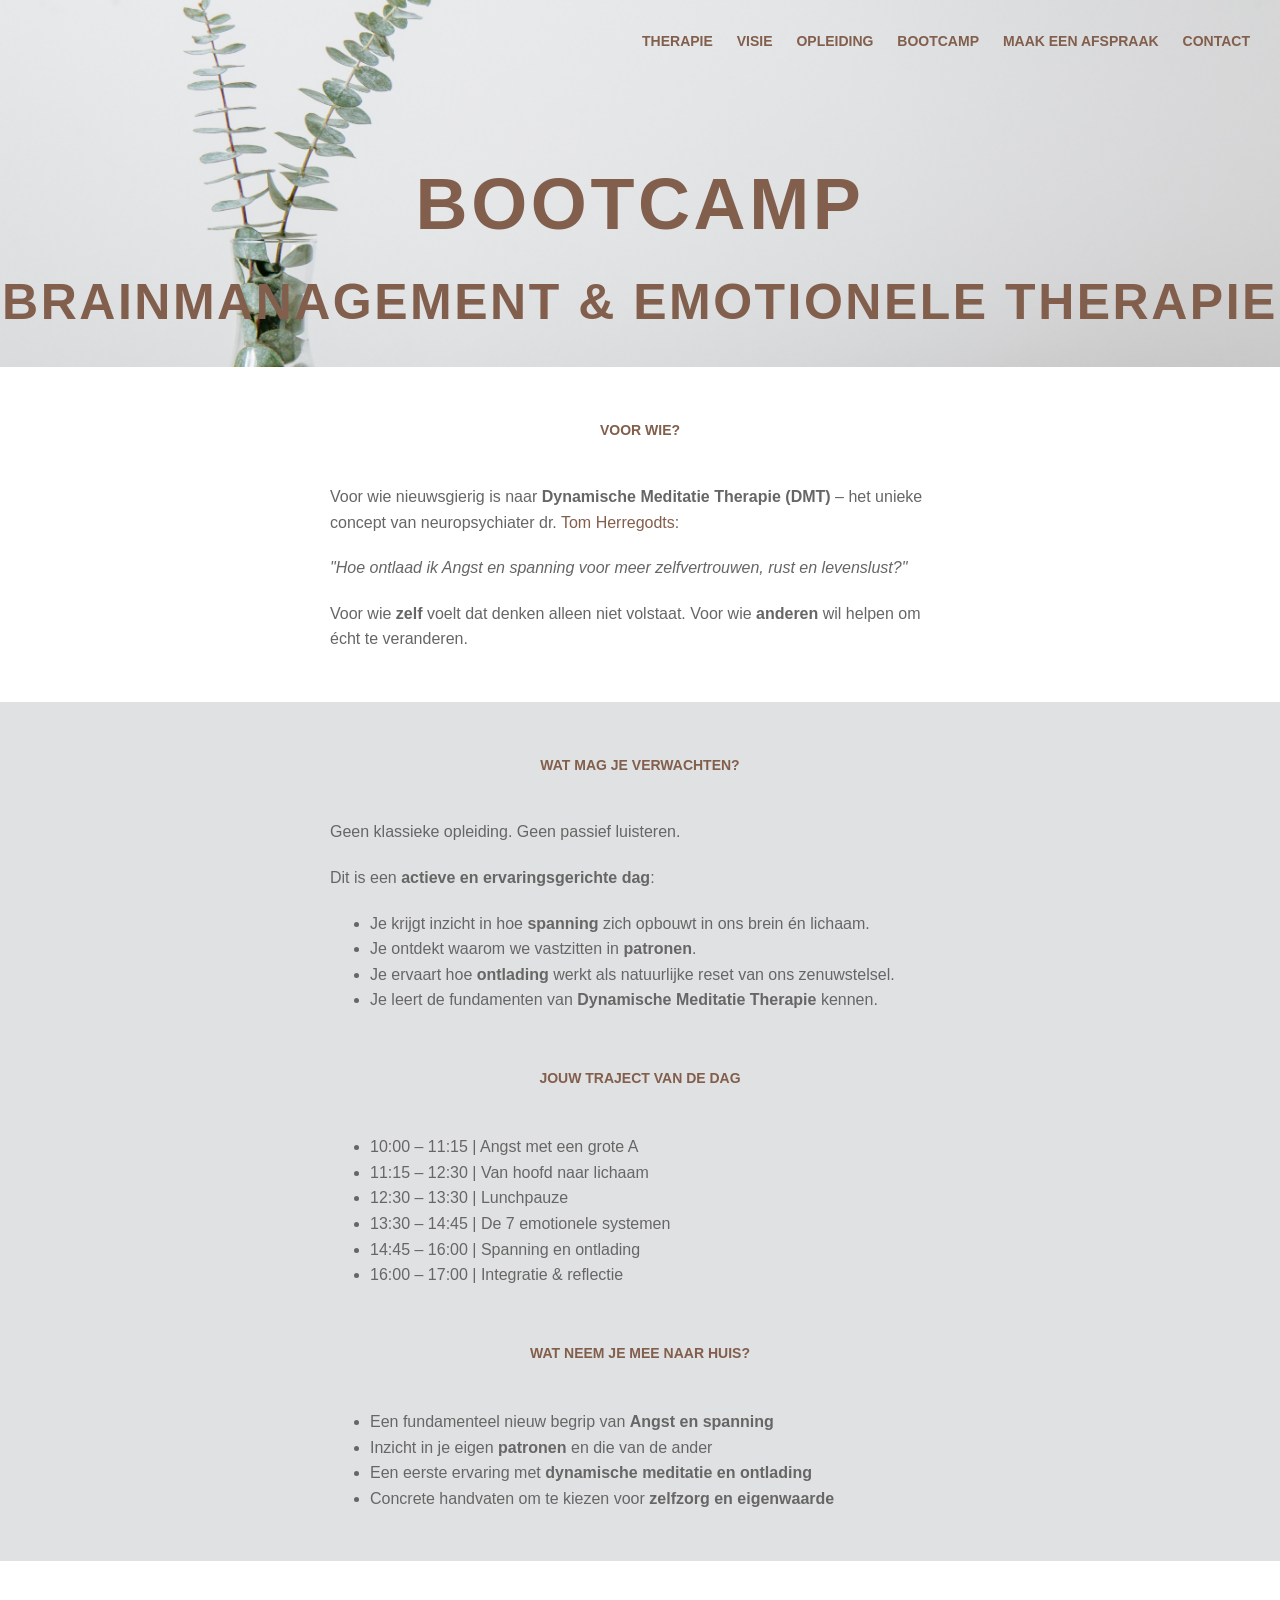
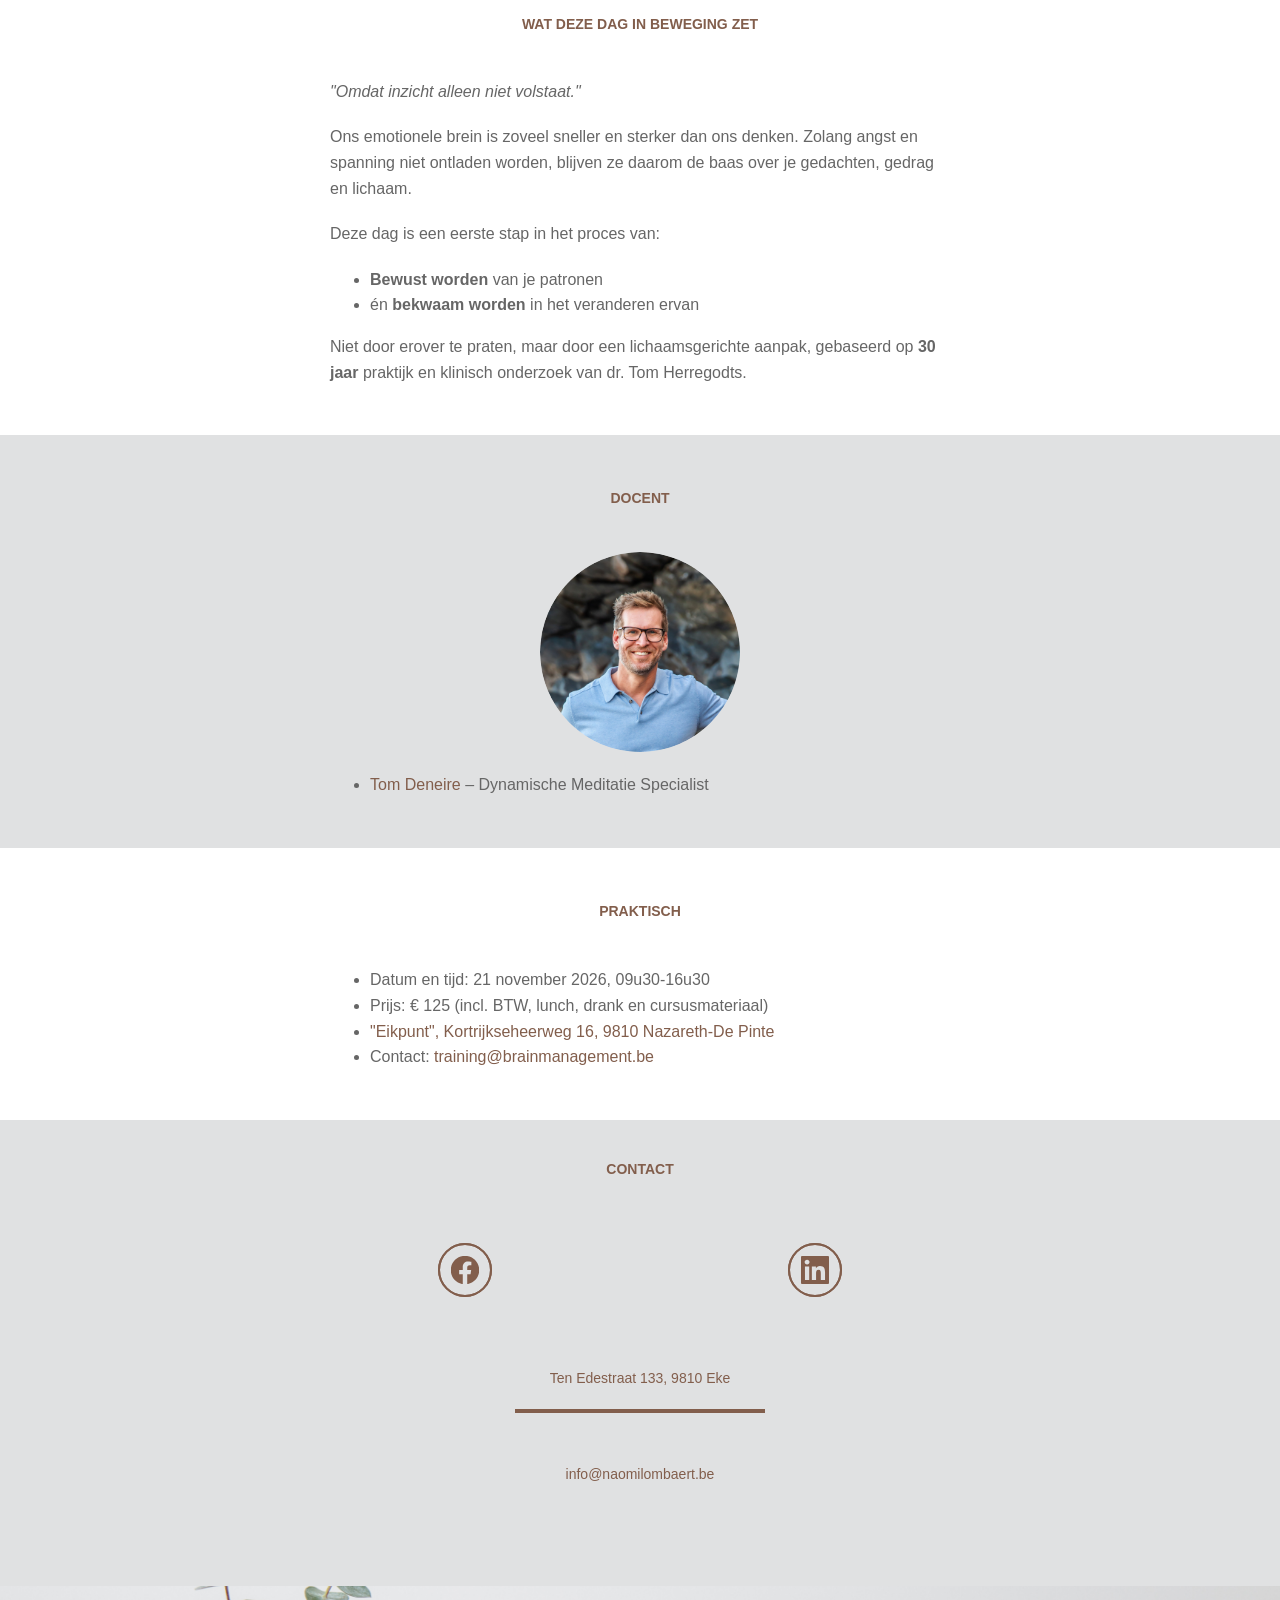
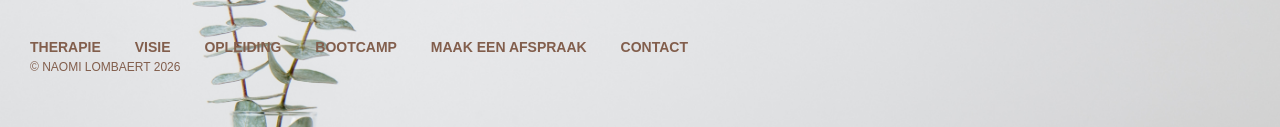
==== bootcamp.html @ 0e70410f "(feat): add opleiding and bootcamp pages" ====
<!doctype html>
<html lang="nl">
    <head>
        <meta charset="UTF-8" />
        <meta name="mobile-web-app-capable" content="yes" />
        <meta name="viewport" content="width=device-width, initial-scale=1" />
        <meta
            name="description"
            content="Bootcamp Brainmanagement & Emotionele Therapie - Inleiding in Dynamische Meditatie Therapie"
        />
        <meta
            name="keywords"
            content="bootcamp, Dynamische Meditatie Therapie, DMT, brainmanagement, emotionele therapie, ontlading, angst, spanning, Tom Herregodts, Naomi Lombaert, Tom Deneire"
        />
        <meta name="robots" content="index, follow" />
        <meta name="author" content="Naomi Lombaert" />
        <title>Bootcamp - Naomi Lombaert</title>
        <link rel="shortcut icon" href="favicon.ico" />
        <link rel="stylesheet" href="css/all.css" />

        <script
            async
            src="https://www.googletagmanager.com/gtag/js?id=G-PF92ZTEVHT"
        ></script>
        <script>
            window.dataLayer = window.dataLayer || [];
            function gtag() {
                dataLayer.push(arguments);
            }
            gtag("js", new Date());
            gtag("config", "G-PF92ZTEVHT");
        </script>
    </head>

    <body>
        <!-- Header section -->
        <header id="header">
            <nav>
                <a href="index.html">Therapie</a>
                <a href="index.html#work">Visie</a>
                <a href="opleiding.html">Opleiding</a>
                <a href="bootcamp.html">Bootcamp</a>
                <a href="index.html#form">Maak een afspraak</a>
                <a href="index.html#contact">Contact</a>
            </nav>
            <h1><span>Bootcamp</span></h1>
            <p class="kicker">Brainmanagement &amp; Emotionele Therapie</p>
        </header>

        <section>
            <h3 id="voor-wie">Voor wie?</h3>

            <div class="blurb">
                <p>
                    Voor wie nieuwsgierig is naar
                    <strong>Dynamische Meditatie Therapie (DMT)</strong> – het
                    unieke concept van neuropsychiater dr.
                    <a href="https://brainmanagement.be/concept" target="_blank"
                        >Tom Herregodts</a
                    >:
                </p>
                <p>
                    <em
                        >"Hoe ontlaad ik Angst en spanning voor meer
                        zelfvertrouwen, rust en levenslust?"</em
                    >
                </p>
                <p>
                    Voor wie <strong>zelf</strong> voelt dat denken alleen niet
                    volstaat. Voor wie <strong>anderen</strong> wil helpen om
                    écht te veranderen.
                </p>
            </div>
        </section>

        <section class="alt-section alt-section-compact">
            <h3 id="verwachting">Wat mag je verwachten?</h3>

            <div class="blurb">
                <p>Geen klassieke opleiding. Geen passief luisteren.</p>
                <p>
                    Dit is een
                    <strong>actieve en ervaringsgerichte dag</strong>:
                </p>
                <ul>
                    <li>
                        Je krijgt inzicht in hoe <strong>spanning</strong> zich
                        opbouwt in ons brein én lichaam.
                    </li>
                    <li>
                        Je ontdekt waarom we vastzitten in
                        <strong>patronen</strong>.
                    </li>
                    <li>
                        Je ervaart hoe <strong>ontlading</strong> werkt als
                        natuurlijke reset van ons zenuwstelsel.
                    </li>
                    <li>
                        Je leert de fundamenten van
                        <strong>Dynamische Meditatie Therapie</strong> kennen.
                    </li>
                </ul>

                <h3 id="traject">Jouw traject van de dag</h3>

                <ul>
                    <li>10:00 – 11:15 | Angst met een grote A</li>
                    <li>11:15 – 12:30 | Van hoofd naar lichaam</li>
                    <li>12:30 – 13:30 | Lunchpauze</li>
                    <li>13:30 – 14:45 | De 7 emotionele systemen</li>
                    <li>14:45 – 16:00 | Spanning en ontlading</li>
                    <li>16:00 – 17:00 | Integratie &amp; reflectie</li>
                </ul>

                <h3 id="meenemen">Wat neem je mee naar huis?</h3>

                <ul>
                    <li>
                        Een fundamenteel nieuw begrip van
                        <strong>Angst en spanning</strong>
                    </li>
                    <li>
                        Inzicht in je eigen <strong>patronen</strong> en die van
                        de ander
                    </li>
                    <li>
                        Een eerste ervaring met
                        <strong>dynamische meditatie en ontlading</strong>
                    </li>
                    <li>
                        Concrete handvaten om te kiezen voor
                        <strong>zelfzorg en eigenwaarde</strong>
                    </li>
                </ul>
            </div>
        </section>

        <section>
            <h3 id="beweging">Wat deze dag in beweging zet</h3>

            <div class="blurb">
                <p><em>"Omdat inzicht alleen niet volstaat."</em></p>
                <p>
                    Ons emotionele brein is zoveel sneller en sterker dan ons
                    denken. Zolang angst en spanning niet ontladen worden,
                    blijven ze daarom de baas over je gedachten, gedrag en
                    lichaam.
                </p>
                <p>Deze dag is een eerste stap in het proces van:</p>
                <ul>
                    <li><strong>Bewust worden</strong> van je patronen</li>
                    <li>
                        én <strong>bekwaam worden</strong> in het veranderen
                        ervan
                    </li>
                </ul>
                <p>
                    Niet door erover te praten, maar door een lichaamsgerichte
                    aanpak, gebaseerd op <strong>30 jaar</strong> praktijk en
                    klinisch onderzoek van dr. Tom Herregodts.
                </p>
            </div>
        </section>

        <section class="alt-section alt-section-compact">
            <h3 id="docenten">Docent</h3>

            <div class="face-lockup">
                <div class="face-img3"></div>
            </div>

            <div class="blurb">
                <ul>
                    <li>
                        <a href="https://tomdeneire.be" target="_blank"
                            >Tom Deneire</a
                        >
                        – Dynamische Meditatie Specialist
                    </li>
                </ul>
            </div>
        </section>

        <section>
            <h3 id="praktisch">Praktisch</h3>

            <div class="blurb">
                <ul>
                    <li>Datum en tijd: 21 november 2026, 09u30-16u30</li>
                    <li>
                        Prijs: € 125 (incl. BTW, lunch, drank en
                        cursusmateriaal)
                    </li>
                    <li>
                        <a
                            href="https://www.google.com/maps/search/?api=1&amp;query=Kortrijkseheerweg+16+9810+Nazareth"
                            target="_blank"
                            >"Eikpunt", Kortrijkseheerweg 16, 9810 Nazareth-De
                            Pinte</a
                        >
                    </li>
                    <li>
                        Contact:
                        <a href="mailto:training@brainmanagement.be"
                            >training@brainmanagement.be</a
                        >
                    </li>
                </ul>
            </div>
        </section>

        <!-- Contact section -->
        <section class="alt-section section-contact">
            <h3 id="contact">Contact</h3>
            <div class="social-links">
                <a
                    href="//www.facebook.com/naomi.lombaert.3"
                    target="_blank"
                    class="icon-facebook"
                ></a>
                <a
                    href="//www.linkedin.com/in/naomi-lombaert-b698b1149/?originalSubdomain=be"
                    target="_blank"
                    class="icon-linkedin"
                ></a>
            </div>
            <p>
                <a href="https://maps.app.goo.gl/BNZWrq2jy8PPwfH8A">
                    Ten Edestraat 133, 9810 Eke</a
                >
            </p>
            <hr class="bar" />
            <a href="mailto:info@naomilombaert.be">info@naomilombaert.be</a>
        </section>

        <!-- Footer section -->
        <footer id="footer">
            <div class="lockup">
                <div class="content-wrap">
                    <nav>
                        <a href="index.html">Therapie</a>
                        <a href="index.html#work">Visie</a>
                        <a href="opleiding.html">Opleiding</a>
                        <a href="bootcamp.html">Bootcamp</a>
                        <a href="index.html#form">Maak een afspraak</a>
                        <a href="index.html#contact">Contact</a>
                    </nav>
                    <p class="copyright">
                        &copy; Naomi Lombaert
                        <span id="year"></span>
                    </p>
                </div>
            </div>
        </footer>

        <script src="//ajax.googleapis.com/ajax/libs/jquery/2.1.1/jquery.min.js"></script>
        <script src="js/functions.js"></script>
        <script>
            document.getElementById("year").textContent =
                new Date().getFullYear();
        </script>
    </body>
</html>
---- css/all.css ----
/* Minimal normalize.css v3.0.1 | MIT License | git.io/normalize */
html {
    font-family: sans-serif;
    -ms-text-size-adjust: 100%;
    -webkit-text-size-adjust: 100%;
}

body {
    margin: 0;
}

footer,
header,
nav,
section {
    display: block;
}

a {
    background: 0 0;
}

a:active,
a:hover {
    outline: 0;
}

b,
strong {
    font-weight: 700;
}

h1 {
    font-size: 2em;
    margin: 0.67em 0;
}

hr {
    -moz-box-sizing: content-box;
    box-sizing: content-box;
    height: 0;
}

button,
input,
textarea {
    color: inherit;
    font: inherit;
    margin: 0;
}

button,
html input[type="button"],
input[type="reset"],
input[type="submit"] {
    -webkit-appearance: button;
    cursor: pointer;
}

button::-moz-focus-inner,
input::-moz-focus-inner {
    border: 0;
    padding: 0;
}

input {
    line-height: normal;
}

fieldset {
    border: 1px solid silver;
    margin: 0 2px;
    padding: 0.35em 0.625em 0.75em;
}

legend {
    border: 0;
    padding: 0;
}

textarea {
    overflow: auto;
}
@font-face {
    font-family: "Open Sans";
    font-style: normal;
    font-weight: 300;
    src:
        local("Open Sans Light"),
        local("OpenSans-Light"),
        url(//themes.googleusercontent.com/static/fonts/opensans/v8/DXI1ORHCpsQm3Vp6mXoaTaRDOzjiPcYnFooOUGCOsRk.woff)
            format("woff");
}
@font-face {
    font-family: "Open Sans";
    font-style: normal;
    font-weight: 400;
    src:
        local("Open Sans"),
        local("OpenSans"),
        url(//themes.googleusercontent.com/static/fonts/opensans/v8/cJZKeOuBrn4kERxqtaUH3bO3LdcAZYWl9Si6vvxL-qU.woff)
            format("woff");
}
@font-face {
    font-family: "Open Sans";
    font-style: normal;
    font-weight: 700;
    src:
        local("Open Sans Bold"),
        local("OpenSans-Bold"),
        url(//themes.googleusercontent.com/static/fonts/opensans/v8/k3k702ZOKiLJc3WVjuplzKRDOzjiPcYnFooOUGCOsRk.woff)
            format("woff");
}

[class^="icon-"],
[class*=" icon-"] {
    font-family: "Open Sans";
    line-height: 1;
    display: block;
    margin-top: 1px;
    -webkit-font-smoothing: antialiased;
    -moz-osx-font-smoothing: grayscale;
}

/* Facebook Icon */
.icon-facebook:before {
    content: "";
    display: block;
    width: 100%;
    height: 100%;
    background-color: currentColor; /* Matches your #825e4c link color */
    -webkit-mask: url("data:image/svg+xml,%3Csvg xmlns='http://www.w3.org/2000/svg' viewBox='0 0 24 24'%3E%3Cpath d='M24 12.073c0-6.627-5.373-12-12-12s-12 5.373-12 12c0 5.99 4.388 10.954 10.125 11.854v-8.385H7.078v-3.47h3.047V9.43c0-3.007 1.792-4.669 4.533-4.669 1.312 0 2.686.235 2.686.235v2.953H15.83c-1.491 0-1.956.925-1.956 1.874v2.25h3.328l-.532 3.47h-2.796v8.385C19.612 23.027 24 18.062 24 12.073z'/%3E%3C/svg%3E")
        no-repeat center;
    mask: url("data:image/svg+xml,%3Csvg xmlns='http://www.w3.org/2000/svg' viewBox='0 0 24 24'%3E%3Cpath d='M24 12.073c0-6.627-5.373-12-12-12s-12 5.373-12 12c0 5.99 4.388 10.954 10.125 11.854v-8.385H7.078v-3.47h3.047V9.43c0-3.007 1.792-4.669 4.533-4.669 1.312 0 2.686.235 2.686.235v2.953H15.83c-1.491 0-1.956.925-1.956 1.874v2.25h3.328l-.532 3.47h-2.796v8.385C19.612 23.027 24 18.062 24 12.073z'/%3E%3C/svg%3E")
        no-repeat center;
}

/* LinkedIn Icon */
.icon-linkedin:before {
    content: "";
    display: block;
    width: 100%;
    height: 100%;
    background-color: currentColor;
    -webkit-mask: url("data:image/svg+xml,%3Csvg xmlns='http://www.w3.org/2000/svg' viewBox='0 0 24 24'%3E%3Cpath d='M20.447 20.452h-3.554v-5.569c0-1.328-.027-3.037-1.852-3.037-1.853 0-2.136 1.445-2.136 2.939v5.667H9.351V9h3.414v1.561h.046c.477-.9 1.637-1.85 3.37-1.85 3.601 0 4.267 2.37 4.267 5.455v6.286zM5.337 7.433c-1.144 0-2.063-.926-2.063-2.065 0-1.138.92-2.063 2.063-2.063 1.14 0 2.064.925 2.064 2.063 0 1.139-.925 2.065-2.064 2.065zm1.782 13.019H3.555V9h3.564v11.452zM22.225 0H1.771C.792 0 0 .774 0 1.729v20.542C0 23.227.792 24 1.771 24h20.451C23.2 24 24 23.227 24 22.271V1.729C24 .774 23.2 0 22.222 0z'/%3E%3C/svg%3E")
        no-repeat center;
    mask: url("data:image/svg+xml,%3Csvg xmlns='http://www.w3.org/2000/svg' viewBox='0 0 24 24'%3E%3Cpath d='M20.447 20.452h-3.554v-5.569c0-1.328-.027-3.037-1.852-3.037-1.853 0-2.136 1.445-2.136 2.939v5.667H9.351V9h3.414v1.561h.046c.477-.9 1.637-1.85 3.37-1.85 3.601 0 4.267 2.37 4.267 5.455v6.286zM5.337 7.433c-1.144 0-2.063-.926-2.063-2.065 0-1.138.92-2.063 2.063-2.063 1.14 0 2.064.925 2.064 2.063 0 1.139-.925 2.065-2.064 2.065zm1.782 13.019H3.555V9h3.564v11.452zM22.225 0H1.771C.792 0 0 .774 0 1.729v20.542C0 23.227.792 24 1.771 24h20.451C23.2 24 24 23.227 24 22.271V1.729C24 .774 23.2 0 22.222 0z'/%3E%3C/svg%3E")
        no-repeat center;
}
/* Typography
 * ------------------------------------ */
h1,
h2,
h3,
h4,
h5,
h6 {
    color: #333;
    font-weight: bold;
}

h1 {
    font-size: 68px;
    line-height: 1.05;
    letter-spacing: -1px;
}

h3 {
    font-size: 26px;
    line-height: 1.38;
}

p {
    margin: 0 0 20px 0;
}

em {
    font-style: italic;
}

strong {
    font-weight: bold;
}

hr {
    border: solid #ddd;
    border-width: 1px 0 0;
    clear: both;
    margin: 10px 0 30px;
    height: 0;
}

/* Links
 * ------------------------------------ */
a {
    color: #825e4c;
    text-decoration: none;
    outline: 0;
}

a:hover,
a:focus {
    color: #e3c6b1;
}

/* Selection colors
 * ------------------------------------ */
::selection {
    background: #e3c6b1;
}

::-moz-selection {
    background: #e3c6b1;
}

img::selection {
    background: transparent;
}

img::-moz-selection {
    background: transparent;
}

body {
    -webkit-tap-highlight-color: #f1e2d6;
}

/* Basic Styles
 * ------------------------------------ */
body {
    background: #fff;
    font-size: 14px;
    line-height: 1.6;
    font-family: "Open Sans", sans-serif;
    color: #666;
    -webkit-font-smoothing: antialiased;
    -webkit-text-size-adjust: 100%;
}

h3 {
    color: #825e4c;
    text-align: center;
    padding: 40px 0 30px;
}

fieldset {
    padding: 0;
    margin: 0;
    border: none;
}

@media screen and (max-width: 480px) {
    h3 {
        padding: 30px 0;
    }
}

.alt-section {
    background: #e0e1e2;
    padding-bottom: 100px;
}
.alt-section h3 {
    color: #825e4c;
}

/* Grey content section with the same bottom spacing as a white section */
.alt-section.alt-section-compact {
    padding-bottom: 0;
    display: flow-root;
}

h3,
header nav a,
header .kicker,
footer .lockup .content-wrap a {
    font-size: 14px;
    font-weight: 700;
    text-transform: uppercase;
}

/* Header */
header {
    background-position: 50% 50%;
    background-image: url(../img/hero-bg.jpg);
    padding-bottom: 20px !important; /* Changed from 50px */
    background-size: cover;
    background-repeat: no-repeat;
}
header nav {
    float: right;
    padding: 30px 30px 0 0;
}
header nav a {
    display: inline-block;
    margin-left: 20px;
    color: #825e4c;
}
header nav a:hover {
    color: #e3c6b1;
}
header h1 {
    text-align: center;
    font-size: 72px;
    font-weight: 700;
    color: #825e4c;
    text-transform: uppercase;
    letter-spacing: 0.05em;
    margin-bottom: 20px;
    clear: both;
    padding-top: 100px;
}
header h1 span {
    display: inline-block;
    padding: 0.2em 0.5em;
}
header .kicker {
    text-align: center;
    letter-spacing: 0.05em;
    color: #825e4c;
    line-height: 1;
    font-size: 50px;
}

@media (max-width: 640px) {
    header nav {
        float: none;
        text-align: right;
        padding-top: 20px;
    }
    header h1 {
        text-align: right;
        padding-top: 0px;
    }
    header .kicker {
        text-align: right;
        padding-right: 20px;
        font-size: 20px;
    }
}

/* Footer */
footer {
    background-image: url(../img/hero-bg.jpg);
    background-size: cover;
    background-repeat: no-repeat;
    background-position: 50% 50%;
}
footer .lockup {
    padding: 50px 30px;
}
footer .lockup:after {
    content: "";
    display: table;
    clear: both;
}
footer .lockup .content-wrap {
    float: left;
}
footer .lockup .content-wrap .copyright {
    margin: 0;
    text-transform: uppercase;
    font-size: 12px;
    color: #825e4c;
}
footer .lockup .content-wrap a {
    color: #825e4c;
    display: inline-block;
    margin-right: 30px;
}
footer .lockup .content-wrap a:hover {
    color: #e3c6b1;
}

.face-lockup {
    max-width: 780px;
    margin: 0 auto 20px;
    display: flex;
    align-items: center;
    /* Changed from space-between to center to bring them together */
    justify-content: center;
    /* Adds space between the two images without pushing them to the screen edges */
    gap: 40px;
}

.face-lockup .face-img,
.face-lockup .face-img2,
.face-lockup .face-img3 {
    border-radius: 50%;
    background-size: cover;
    background-position: center;
    height: 200px;
    width: 200px;
}

.face-lockup .face-img {
    background-image: url(../img/naomi.jpg);
    background-position: 50% 20%;
}

.face-lockup .face-img2 {
    background-size: 120%;
    background-position: 65% 70%;
    background-image: url(../img/ansofie.jpeg);
}

.face-lockup .face-img3 {
    background-image: url(../img/tom.png);
}

/* Mobile Adjustments */
@media screen and (max-width: 650px) {
    .face-lockup {
        display: flex;
        flex-direction: column;
        align-items: center;
        gap: 30px;
    }

    .face-lockup .face-img,
    .face-lockup .face-img2,
    .face-lockup .face-img3 {
        display: block;
        margin: 0;
    }
}
.blurb {
    max-width: 620px;
    padding: 0 20px;
    margin: 10px auto 50px;
    font-size: 16px;
    text-align: left;
    font-weight: 500;
}

.blurb p:first-child {
    margin-top: 0;
}

/* Contact section */
.section-contact {
    text-align: center;
}

.social-links {
    max-width: 700px;
    margin: 0px auto 50px;
    display: -webkit-box;
    display: -moz-box;
    display: box;
    display: -webkit-flex;
    display: -moz-flex;
    display: -ms-flexbox;
    display: flex;
    -webkit-box-pack: center;
    -moz-box-pack: center;
    box-pack: center;
    -webkit-justify-content: space-around;
    -moz-justify-content: space-around;
    -ms-justify-content: space-around;
    -o-justify-content: space-around;
    justify-content: space-around;
    -ms-flex-pack: center;
    -webkit-box-lines: multiple;
    -moz-box-lines: multiple;
    box-lines: multiple;
    -webkit-flex-wrap: wrap;
    -moz-flex-wrap: wrap;
    -ms-flex-wrap: wrap;
    flex-wrap: wrap;
}
.social-links a {
    display: flex; /* Use flex to center the icon */
    align-items: center;
    justify-content: center;
    border: 2px solid #825e4c;
    height: 50px;
    width: 50px;
    color: #825e4c;
    border-radius: 50%;
    margin: 20px;
    position: relative;
    transition: all 0.15s ease-in-out;
}

/* This targets the SVG icons we created earlier */
.social-links a:before {
    content: "";
    display: block;
    /* Adjust these percentages to change the icon size (e.g., 50% = smaller icon) */
    width: 55%;
    height: 55%;
    background-color: currentColor;
    -webkit-mask-size: contain;
    mask-size: contain;
    -webkit-mask-repeat: no-repeat;
    mask-repeat: no-repeat;
    -webkit-mask-position: center;
    mask-position: center;
}
.social-links a:after {
    content: "";
    display: block;
    position: absolute;
    top: 0px;
    right: 0px;
    bottom: 0px;
    left: 0px;
    border: 2px solid #825e4c;
    border-radius: 50%;
    margin: -2px;
    opacity: 1;
    -webkit-transition: all 0.15s ease-out 0s;
    -moz-transition: all 0.15s ease-out 0s;
    transition: all 0.15s ease-out 0s;
}
.social-links a:hover:after {
    -webkit-transform: scale(1.5);
    -moz-transform: scale(1.5);
    -ms-transform: scale(1.5);
    -o-transform: scale(1.5);
    transform: scale(1.5);
    opacity: 0;
}

.bar {
    width: 250px;
    height: 0px;
    border-top: 4px solid #825e4c;
    margin: 0px auto 50px;
}

form {
    max-width: 450px;
    margin: 0 auto 100px;
    padding: 0 20px;
}
form input,
form textarea {
    border: 3px solid #825e4c;
    width: 100%;
    -webkit-box-sizing: border-box;
    -moz-box-sizing: border-box;
    box-sizing: border-box;
    padding: 10px;
    -webkit-appearance: none;
    -moz-appearance: none;
    appearance: none;
    font-size: 16px;
}
form input:focus,
form textarea:focus {
    outline: none;
    border-color: #825e4c;
}
form textarea {
    height: 10em;
    resize: none;
}
form .submit-wrap {
    text-align: right;
}
form [type="submit"] {
    background: #825e4c;
    color: white;
    font-size: 18px;
    text-transform: uppercase;
    width: 33%;
}
form [type="submit"]:hover {
    background: #825e4c;
}
form .contact-info-group label {
    width: 50%;
    float: left;
    -webkit-box-sizing: border-box;
    -moz-box-sizing: border-box;
    box-sizing: border-box;
}
form .contact-info-group label:nth-child(1) {
    padding-right: 10px;
}
form .contact-info-group label:nth-child(2) {
    padding-left: 10px;
}
form label {
    display: block;
    margin-bottom: 20px;
}
form label span {
    display: block;
}

@media (max-width: 541px) {
    form .contact-info-group label {
        width: 100%;
    }
    form .contact-info-group label:nth-child(1) {
        padding: 0;
    }
    form .contact-info-group label:nth-child(2) {
        padding: 0;
    }
    form [type="submit"] {
        width: 100%;
    }
}
.form-success {
    background: #e0e1e2;
    text-align: center;
}
.form-success p {
    font-size: 18px;
}
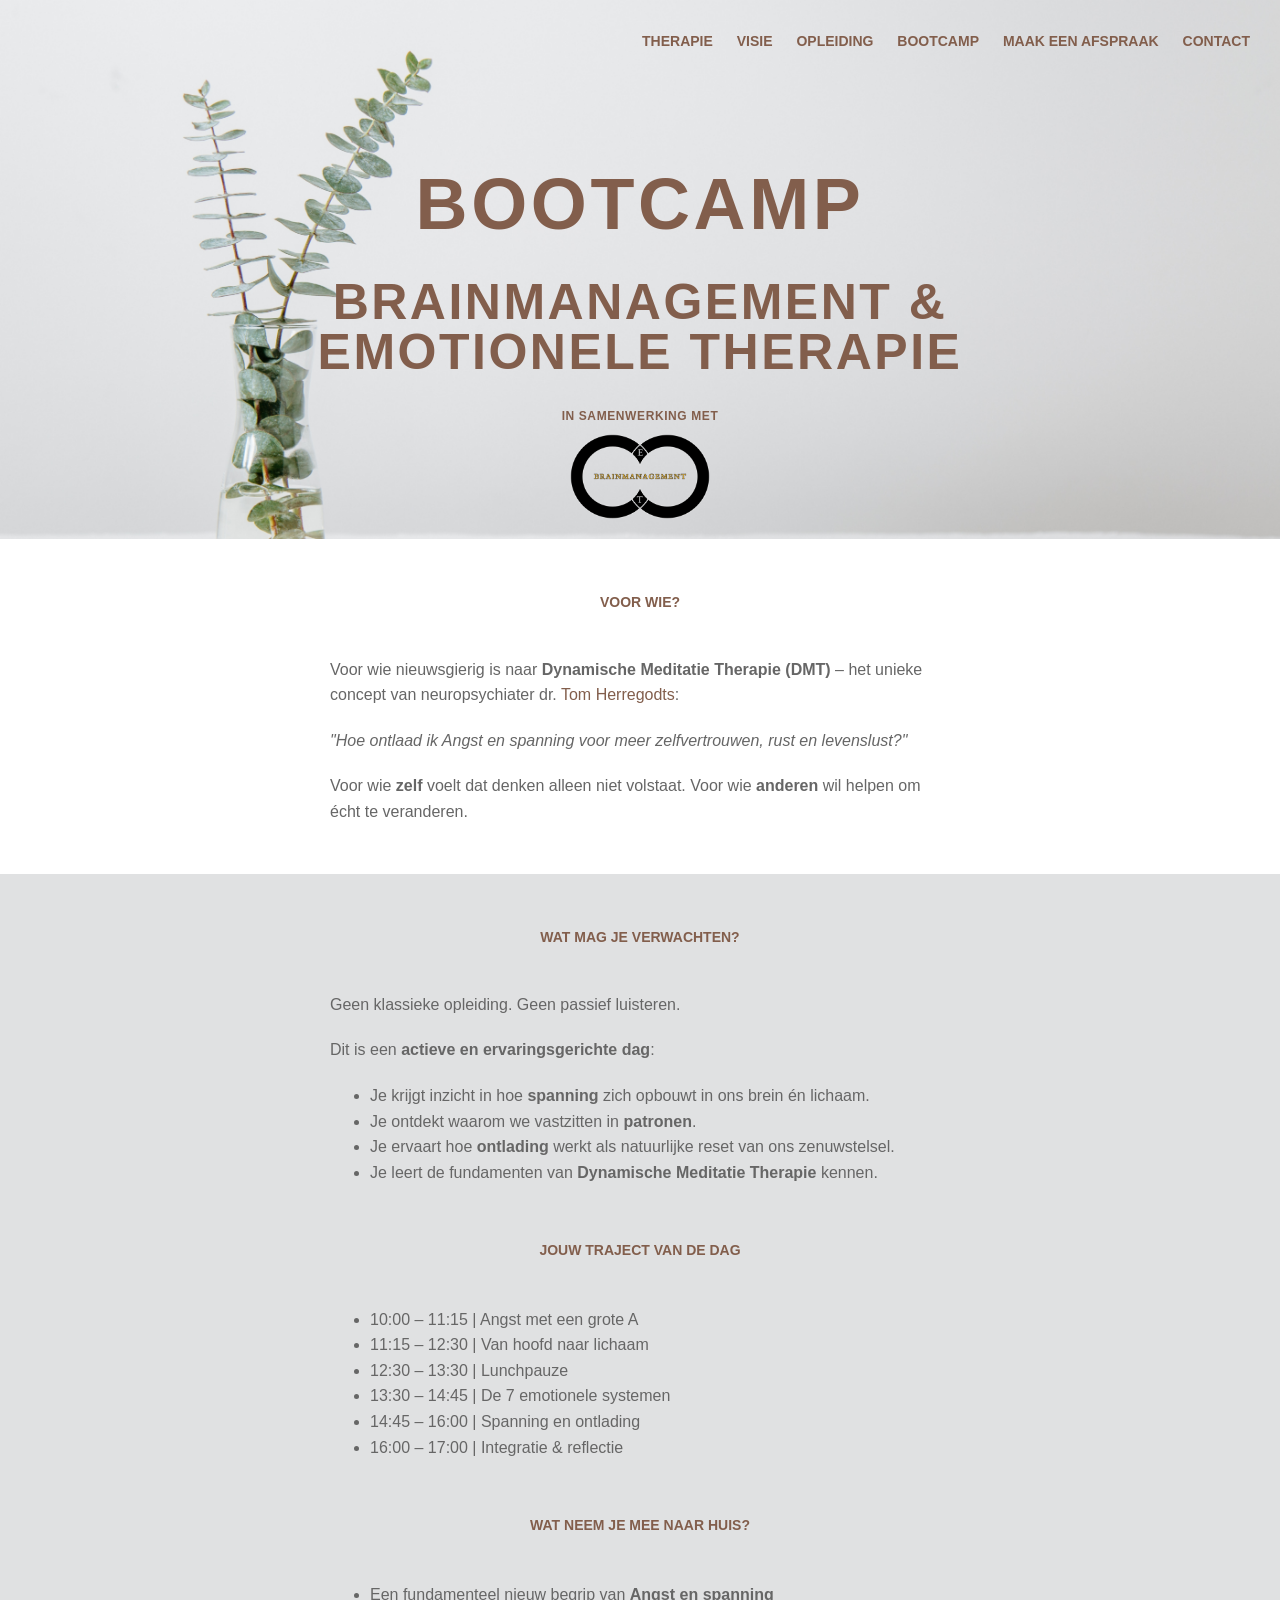
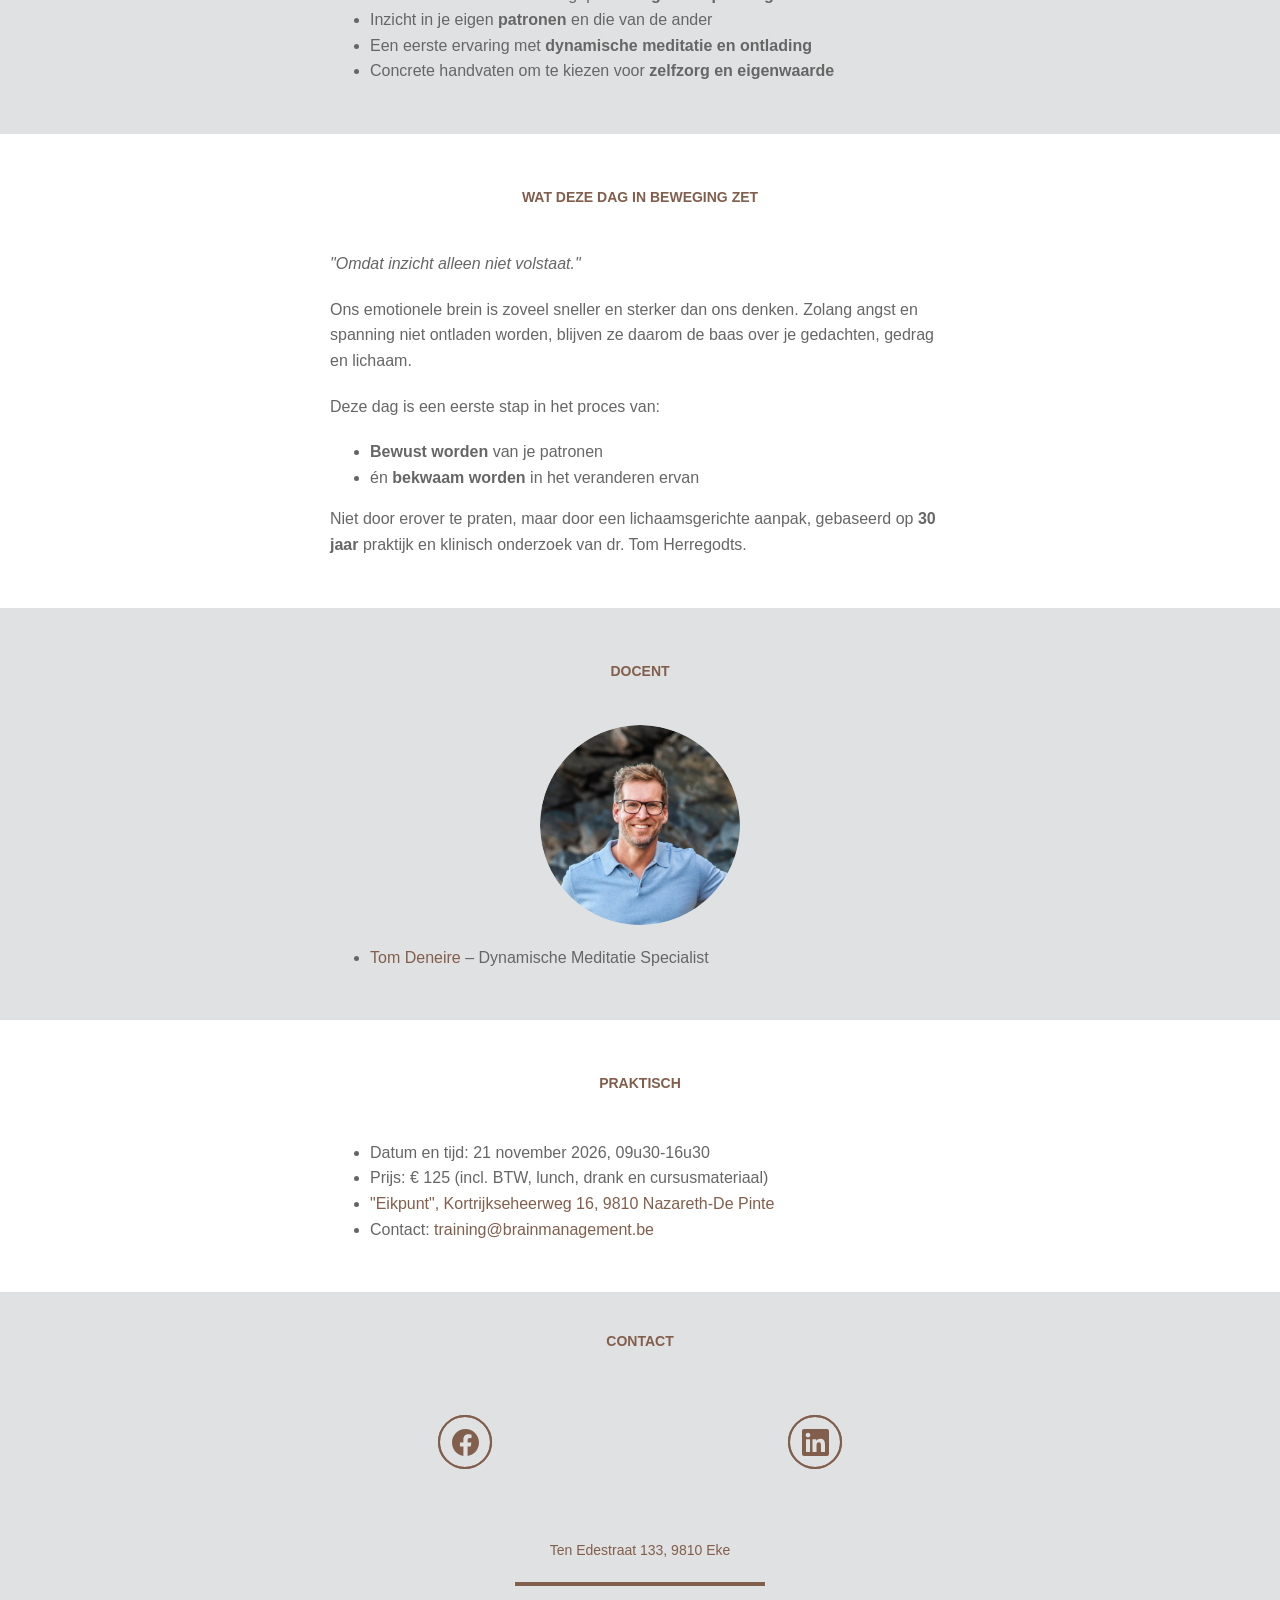
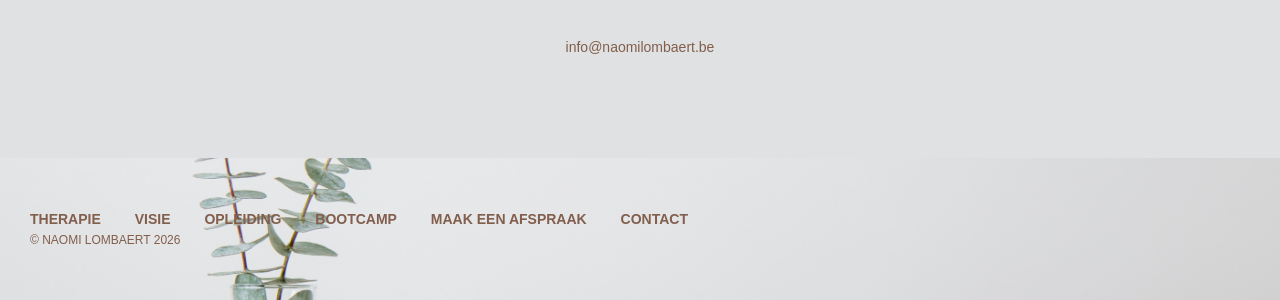
==== commit 928961d9: "(feat): add BM logo" ====
--- a/bootcamp.html
+++ b/bootcamp.html
@@ -44,7 +44,18 @@
                 <a href="index.html#contact">Contact</a>
             </nav>
             <h1><span>Bootcamp</span></h1>
-            <p class="kicker">Brainmanagement &amp; Emotionele Therapie</p>
+            <p class="kicker">
+                Brainmanagement &amp;<br />
+                Emotionele Therapie
+            </p>
+            <a
+                class="partner"
+                href="https://brainmanagement.be"
+                target="_blank"
+            >
+                <span>in samenwerking met</span>
+                <img src="img/bm-logo.png" alt="Brainmanagement" />
+            </a>
         </header>
 
         <section>
--- a/css/all.css
+++ b/css/all.css
@@ -321,6 +321,28 @@
     font-size: 50px;
 }
 
+header .partner {
+    display: block;
+    width: max-content;
+    margin: 30px auto 0;
+    text-align: center;
+    color: #825e4c;
+}
+header .partner span {
+    display: block;
+    font-size: 12px;
+    font-weight: 700;
+    text-transform: uppercase;
+    letter-spacing: 0.05em;
+    margin-bottom: 8px;
+}
+header .partner img {
+    display: block;
+    width: 140px;
+    height: auto;
+    margin: 0 auto;
+}
+
 @media (max-width: 640px) {
     header nav {
         float: none;
@@ -335,6 +357,9 @@
         text-align: right;
         padding-right: 20px;
         font-size: 20px;
+    }
+    header .partner {
+        margin: 20px 20px 0 auto;
     }
 }
 
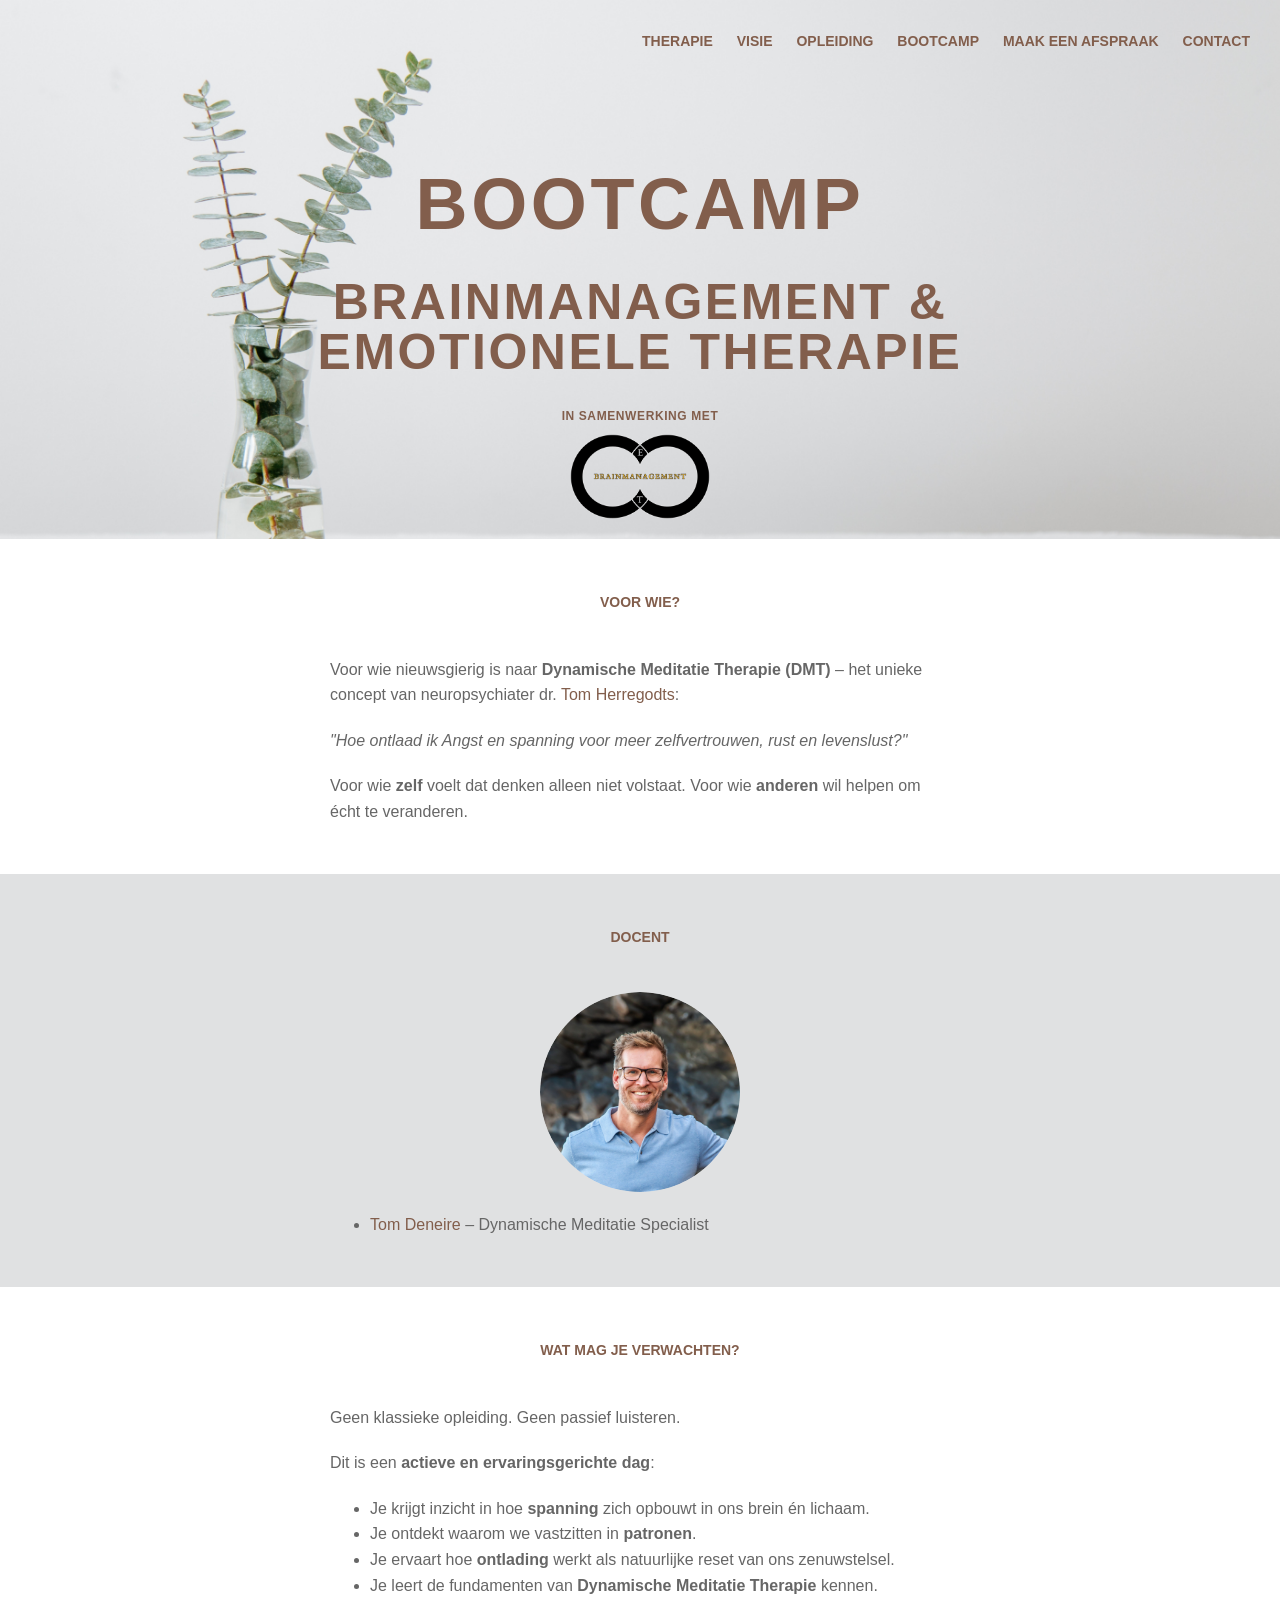
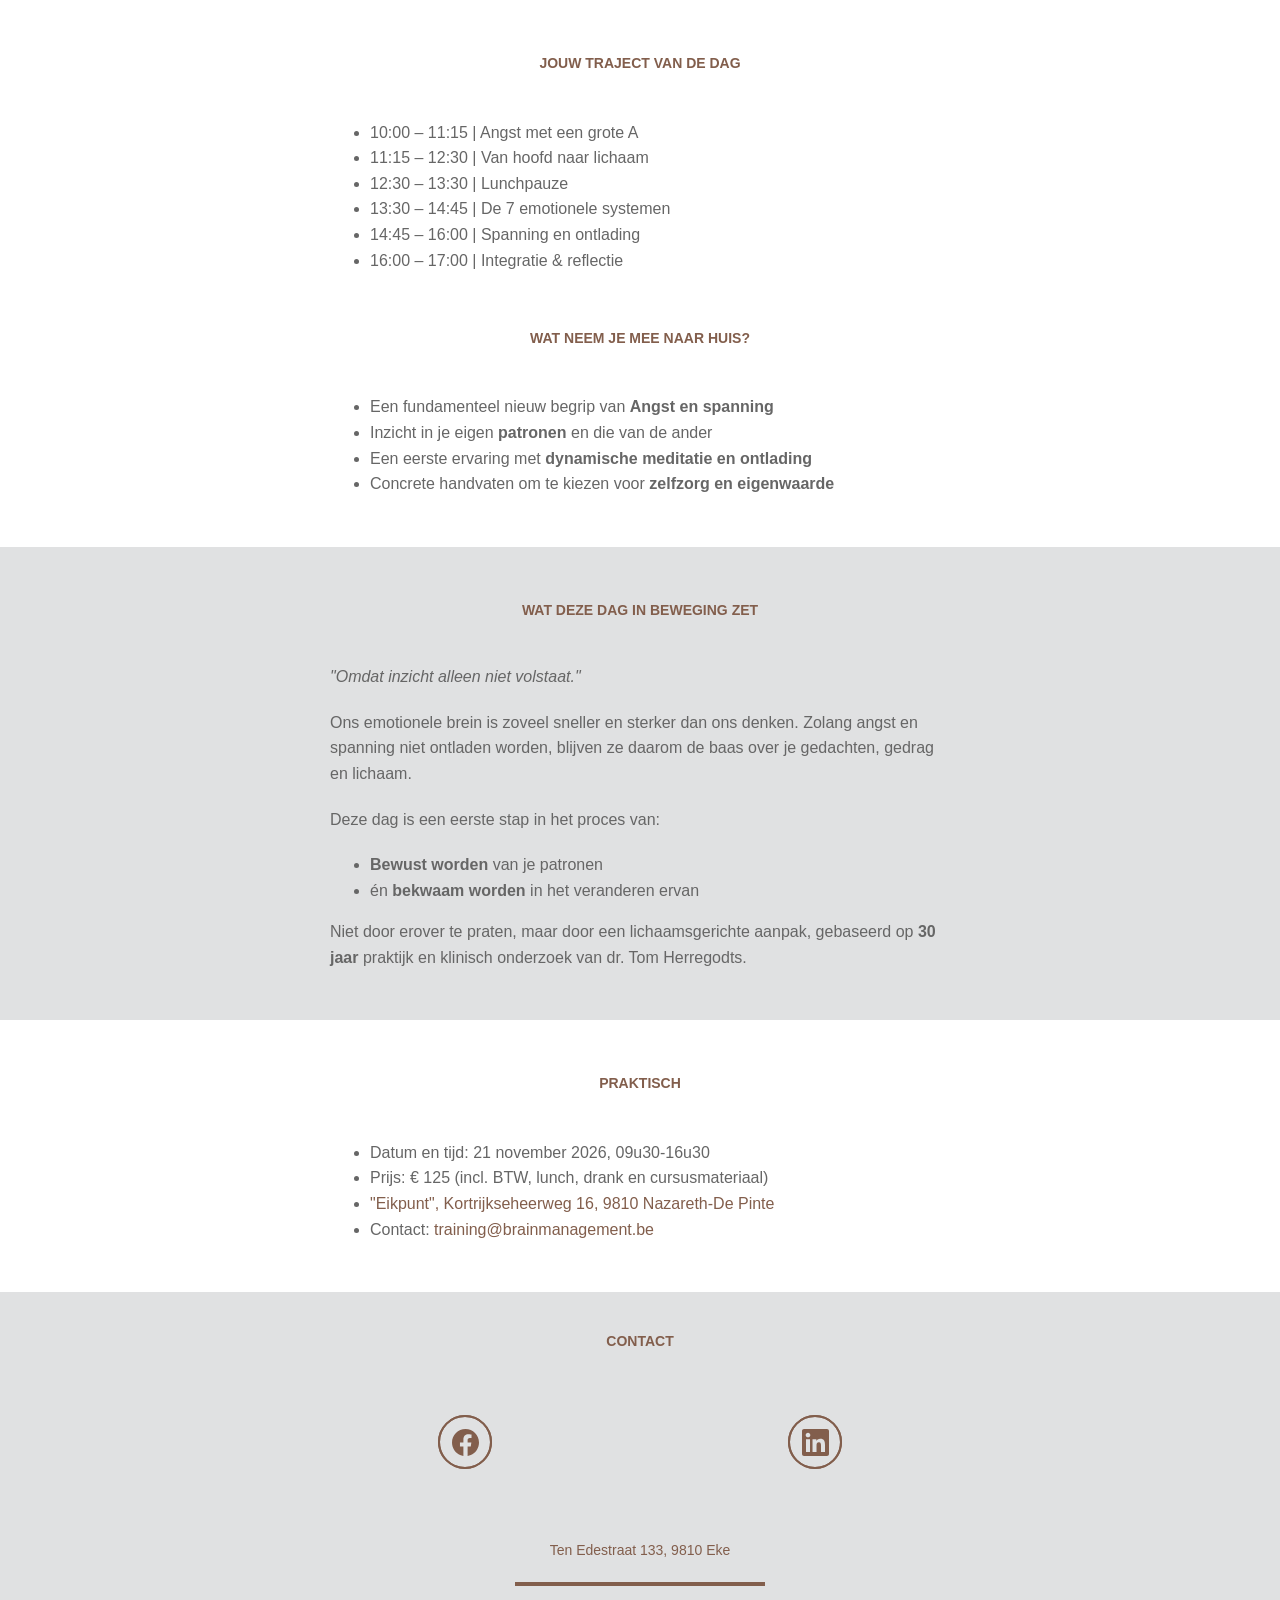
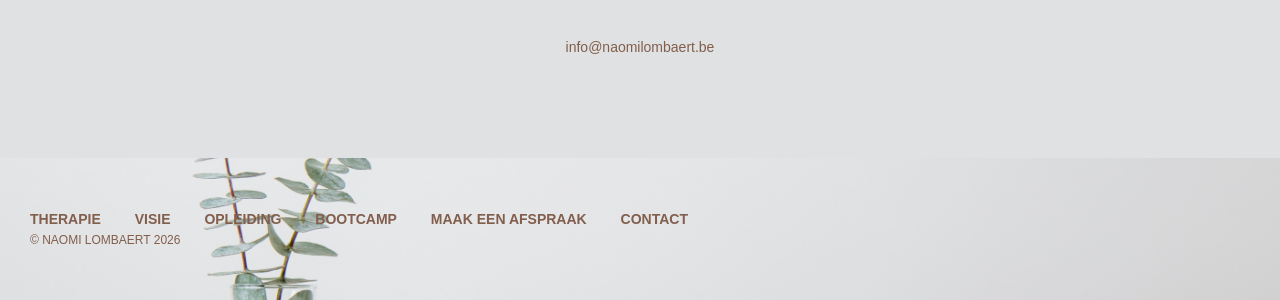
==== commit cf44012e: "(style): move Docenten section to second position on opleiding and bootcamp pages Co-Authored-By: Cl" ====
--- a/bootcamp.html
+++ b/bootcamp.html
@@ -85,6 +85,25 @@
         </section>
 
         <section class="alt-section alt-section-compact">
+            <h3 id="docenten">Docent</h3>
+
+            <div class="face-lockup">
+                <div class="face-img3"></div>
+            </div>
+
+            <div class="blurb">
+                <ul>
+                    <li>
+                        <a href="https://tomdeneire.be" target="_blank"
+                            >Tom Deneire</a
+                        >
+                        – Dynamische Meditatie Specialist
+                    </li>
+                </ul>
+            </div>
+        </section>
+
+        <section>
             <h3 id="verwachting">Wat mag je verwachten?</h3>
 
             <div class="blurb">
@@ -146,7 +165,7 @@
             </div>
         </section>
 
-        <section>
+        <section class="alt-section alt-section-compact">
             <h3 id="beweging">Wat deze dag in beweging zet</h3>
 
             <div class="blurb">
@@ -170,25 +189,6 @@
                     aanpak, gebaseerd op <strong>30 jaar</strong> praktijk en
                     klinisch onderzoek van dr. Tom Herregodts.
                 </p>
-            </div>
-        </section>
-
-        <section class="alt-section alt-section-compact">
-            <h3 id="docenten">Docent</h3>
-
-            <div class="face-lockup">
-                <div class="face-img3"></div>
-            </div>
-
-            <div class="blurb">
-                <ul>
-                    <li>
-                        <a href="https://tomdeneire.be" target="_blank"
-                            >Tom Deneire</a
-                        >
-                        – Dynamische Meditatie Specialist
-                    </li>
-                </ul>
             </div>
         </section>
 
